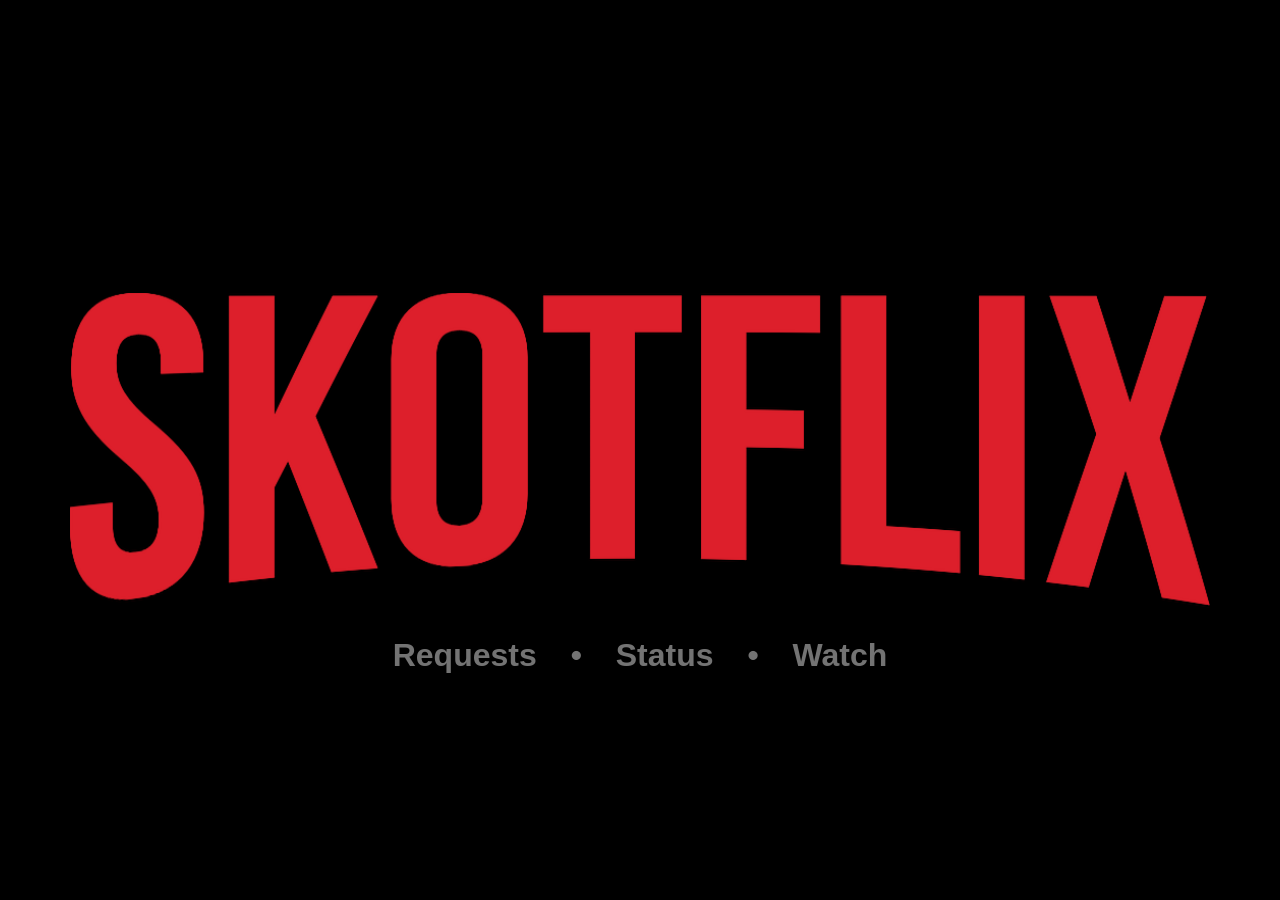
==== index-unminify.html @ 791f0b04 "Left align badge" ====
<!doctype html>
  <html>
    <head>
      <title>Skotflix</title>
      <style>
            html,
            body {
                background-color: #000;
            }
            html {
                height: 100%;
            }
            body {
                margin: 0;
                min-height: 100%;
                padding: 0;
                text-align: center;
            }
            .betteruptime-announcement__placeholder {
                height: unset!important;
            }
            .betteruptime-announcement .betteruptime-announcement__message {
                max-width: unset!important;
            }
            #skotflix {
                display: none;
            }
            #skotflix img,
            #skotflix source {
                width: 100%;
            }
            #skotflix .footer {
                color: #737373;
                font-family: sans-serif;
                font-size: 2em;
                font-weight: bold;
                word-spacing: 25px;
            }
            #skotflix .footer a {
                color: #737373;
                text-decoration: none;
            }
            #skotflix .footer a:hover {
                color: #737373;
                text-decoration: underline;
            }
            #status {
                bottom: 0;
                left: 0;
                padding-bottom: 16px;
                padding-left: 14px;
                position: fixed;
            }
        </style>
    </head>
    <body>
      <picture id="skotflix">
        <source srcset="c395e19fc008687a7f039675cb4a4280.webp" type="image/webp"/>
        <source srcset="c395e19fc008687a7f039675cb4a4280.png" type="image/png"/>
        <img src="c395e19fc008687a7f039675cb4a4280.png"/>
        <div class="footer">
          <a href="https://requests.skotflix.com">Requests</a>
          &bull;
          <a href="https://status.skotflix.com">Status</a>
          &bull;
          <a href="https://watch.skotflix.com">Watch</a>
        </div>
      </picture>
      <div id="status">
          <iframe src="https://status.skotflix.com/badge?theme=dark" width="250" height="30" frameborder="0" scrolling="no" style="color-scheme: normal"></iframe>
      </div>
      <script>
            var i = document.getElementById("skotflix"),
                m = { h: 365, w: 1240 },
                s = function (w) {
                    var a = w.h > m.h ? 1 : w.h / m.h,
                        b = w.w > m.w ? 1 : w.w / m.w;
                    return a > b ? b : a;
                },
                z = function () {
                    var w = {
                            h: Math.max(document.documentElement.clientHeight, window.innerHeight || 0),
                            w: Math.max(document.documentElement.clientWidth, window.innerWidth || 0),
                        },
                        l = { h: m.h * s(w), w: m.w * s(w) },
                        p = { h: w.h - l.h > 0 ? (w.h - l.h) / 2 : 0, w: w.w - l.w > 0 ? (w.w - l.w) / 2 : 0 };
                    i.setAttribute(
                        "style",
                        "display:block;height:" + l.h + "px;padding:" + p.h + "px " + p.w + "px;width:" + l.w + "px"
                    );
                };
            i.onload = z;
            window.onload = z;
            window.onresize = z;
        </script>
        <script src="https://uptime.betterstack.com/widgets/announcement.js" data-id="165759" async="async" type="text/javascript"></script>
    </body>
  </html>
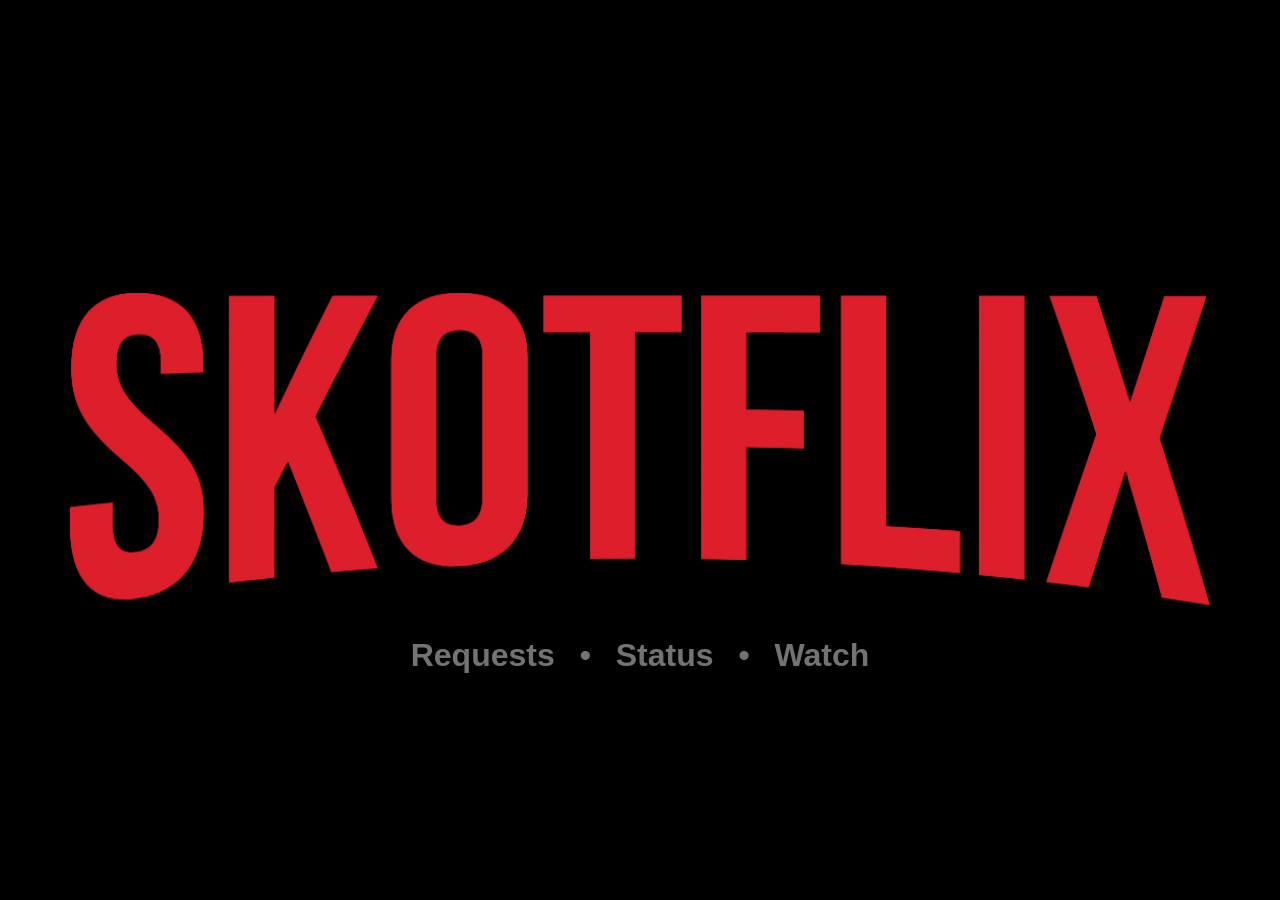
==== commit a08acc7d: "Flexible font size" ====
--- a/index-unminify.html
+++ b/index-unminify.html
@@ -2,6 +2,7 @@
   <html>
     <head>
       <title>Skotflix</title>
+      <meta name="viewport" content="width=device-width, initial-scale=1.0"/>
       <style>
             html,
             body {
@@ -32,9 +33,9 @@
             #skotflix .footer {
                 color: #737373;
                 font-family: sans-serif;
-                font-size: 2em;
+                font-size: clamp(1rem, -0.475rem + 4.333vw, 2rem);
                 font-weight: bold;
-                word-spacing: 25px;
+                word-spacing: 1rem;
             }
             #skotflix .footer a {
                 color: #737373;
@@ -47,8 +48,8 @@
             #status {
                 bottom: 0;
                 left: 0;
-                padding-bottom: 16px;
-                padding-left: 14px;
+                padding-bottom: 14px;
+                padding-left: 16px;
                 position: fixed;
             }
         </style>
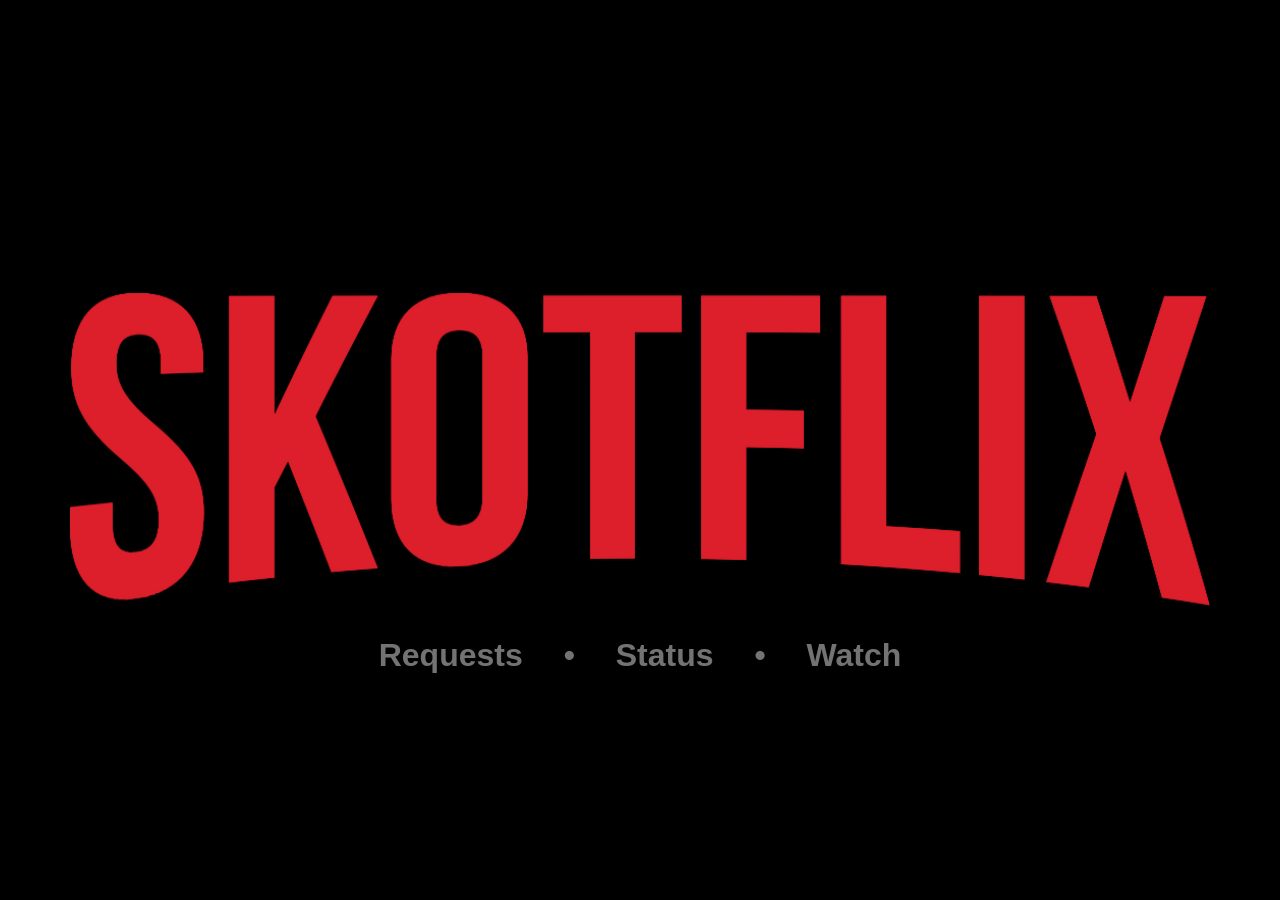
==== commit 7151fe22: "Fix bullet spacing" ====
--- a/index-unminify.html
+++ b/index-unminify.html
@@ -17,12 +17,6 @@
                 padding: 0;
                 text-align: center;
             }
-            .betteruptime-announcement__placeholder {
-                height: unset!important;
-            }
-            .betteruptime-announcement .betteruptime-announcement__message {
-                max-width: unset!important;
-            }
             #skotflix {
                 display: none;
             }
@@ -39,18 +33,19 @@
             }
             #skotflix .footer a {
                 color: #737373;
+                padding-left: 1rem;
+                padding-right: 1rem;
                 text-decoration: none;
+            }
+            #skotflix .footer a:first-of-type {
+                padding-left: 0;
             }
             #skotflix .footer a:hover {
                 color: #737373;
                 text-decoration: underline;
             }
-            #status {
-                bottom: 0;
-                left: 0;
-                padding-bottom: 14px;
-                padding-left: 16px;
-                position: fixed;
+            #skotflix .footer a:last-of-type {
+                padding-right: 0;
             }
         </style>
     </head>
@@ -67,9 +62,6 @@
           <a href="https://watch.skotflix.com">Watch</a>
         </div>
       </picture>
-      <div id="status">
-          <iframe src="https://status.skotflix.com/badge?theme=dark" width="250" height="30" frameborder="0" scrolling="no" style="color-scheme: normal"></iframe>
-      </div>
       <script>
             var i = document.getElementById("skotflix"),
                 m = { h: 365, w: 1240 },
@@ -94,6 +86,5 @@
             window.onload = z;
             window.onresize = z;
         </script>
-        <script src="https://uptime.betterstack.com/widgets/announcement.js" data-id="165759" async="async" type="text/javascript"></script>
     </body>
   </html>
